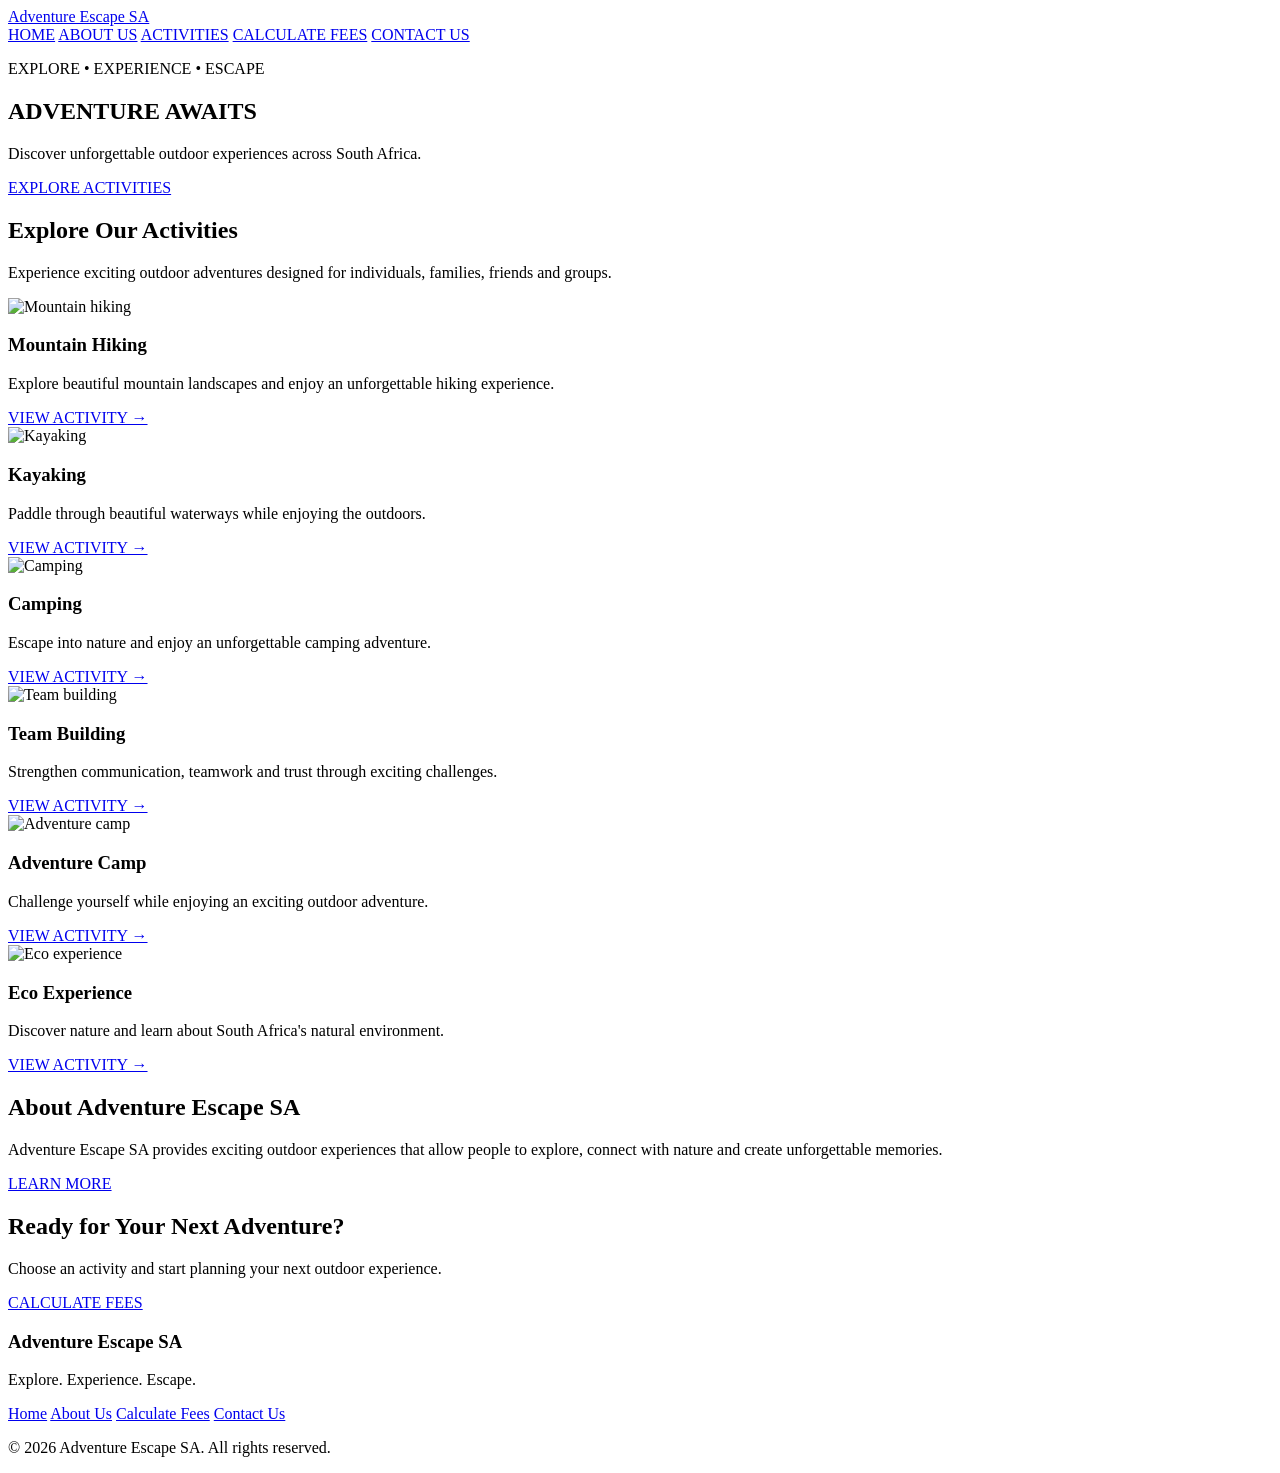
==== Website/Index.html @ 0a188a1a "added code for index screen" ====
<!DOCTYPE html>
<html lang="en">

<head>
    <meta charset="UTF-8">
    <meta name="viewport" content="width=device-width, initial-scale=1.0">

    <title>Adventure Escape SA | Home</title>

    <link rel="stylesheet" href="css/style.css">

    <link rel="preconnect" href="https://fonts.googleapis.com">
    <link rel="preconnect" href="https://fonts.gstatic.com" crossorigin>
    <link href="https://fonts.googleapis.com/css2?family=Poppins:wght@400;500;600;700&display=swap" rel="stylesheet">
</head>

<body>

    <!-- HEADER -->
    <header>
        <nav class="navbar">

            <a href="index.html" class="logo">
                Adventure Escape SA
            </a>

            <div class="nav-links">
                <a href="index.html">HOME</a>
                <a href="about.html">ABOUT US</a>
                <a href="mountain-hiking.html">ACTIVITIES</a>
                <a href="fees.html">CALCULATE FEES</a>
                <a href="contact.html">CONTACT US</a>
            </div>

        </nav>
    </header>


    <!-- HERO -->
    <main>

        <section class="hero">

            <div class="hero-content">

                <p class="hero-small">EXPLORE • EXPERIENCE • ESCAPE</p>

                <h1>ADVENTURE AWAITS</h1>

                <p>
                    Discover unforgettable outdoor experiences
                    across South Africa.
                </p>

                <a href="mountain-hiking.html" class="button">
                    EXPLORE ACTIVITIES
                </a>

            </div>

        </section>


        <!-- ACTIVITIES -->
        <section class="activities">

            <h2>Explore Our Activities</h2>

            <p class="section-intro">
                Experience exciting outdoor adventures designed
                for individuals, families, friends and groups.
            </p>


            <div class="activity-grid">

                <article class="activity-card">

                    <img src="images/mountain-hiking.jpg"
                         alt="Mountain hiking">

                    <div class="card-content">

                        <h3>Mountain Hiking</h3>

                        <p>
                            Explore beautiful mountain landscapes
                            and enjoy an unforgettable hiking experience.
                        </p>

                        <a href="mountain-hiking.html" class="card-link">
                            VIEW ACTIVITY →
                        </a>

                    </div>

                </article>


                <article class="activity-card">

                    <img src="images/kayaking.jpg"
                         alt="Kayaking">

                    <div class="card-content">

                        <h3>Kayaking</h3>

                        <p>
                            Paddle through beautiful waterways
                            while enjoying the outdoors.
                        </p>

                        <a href="#" class="card-link">
                            VIEW ACTIVITY →
                        </a>

                    </div>

                </article>


                <article class="activity-card">

                    <img src="images/camping.jpg"
                         alt="Camping">

                    <div class="card-content">

                        <h3>Camping</h3>

                        <p>
                            Escape into nature and enjoy an
                            unforgettable camping adventure.
                        </p>

                        <a href="#" class="card-link">
                            VIEW ACTIVITY →
                        </a>

                    </div>

                </article>


                <article class="activity-card">

                    <img src="images/team-building.jpg"
                         alt="Team building">

                    <div class="card-content">

                        <h3>Team Building</h3>

                        <p>
                            Strengthen communication, teamwork
                            and trust through exciting challenges.
                        </p>

                        <a href="#" class="card-link">
                            VIEW ACTIVITY →
                        </a>

                    </div>

                </article>


                <article class="activity-card">

                    <img src="images/adventure-camp.jpg"
                         alt="Adventure camp">

                    <div class="card-content">

                        <h3>Adventure Camp</h3>

                        <p>
                            Challenge yourself while enjoying
                            an exciting outdoor adventure.
                        </p>

                        <a href="#" class="card-link">
                            VIEW ACTIVITY →
                        </a>

                    </div>

                </article>


                <article class="activity-card">

                    <img src="images/eco-experience.jpg"
                         alt="Eco experience">

                    <div class="card-content">

                        <h3>Eco Experience</h3>

                        <p>
                            Discover nature and learn about
                            South Africa's natural environment.
                        </p>

                        <a href="#" class="card-link">
                            VIEW ACTIVITY →
                        </a>

                    </div>

                </article>

            </div>

        </section>


        <!-- ABOUT PREVIEW -->
        <section class="about-preview">

            <div class="content-width">

                <h2>About Adventure Escape SA</h2>

                <p>
                    Adventure Escape SA provides exciting outdoor
                    experiences that allow people to explore,
                    connect with nature and create unforgettable
                    memories.
                </p>

                <a href="about.html" class="button">
                    LEARN MORE
                </a>

            </div>

        </section>


        <!-- CALL TO ACTION -->
        <section class="cta">

            <h2>Ready for Your Next Adventure?</h2>

            <p>
                Choose an activity and start planning your
                next outdoor experience.
            </p>

            <a href="fees.html" class="button">
                CALCULATE FEES
            </a>

        </section>

    </main>


    <!-- FOOTER -->
    <footer>

        <h3>Adventure Escape SA</h3>

        <p>Explore. Experience. Escape.</p>

        <div class="footer-links">

            <a href="index.html">Home</a>
            <a href="about.html">About Us</a>
            <a href="fees.html">Calculate Fees</a>
            <a href="contact.html">Contact Us</a>

        </div>

        <p class="copyright">
            © 2026 Adventure Escape SA. All rights reserved.
        </p>

    </footer>

</body>
</html>
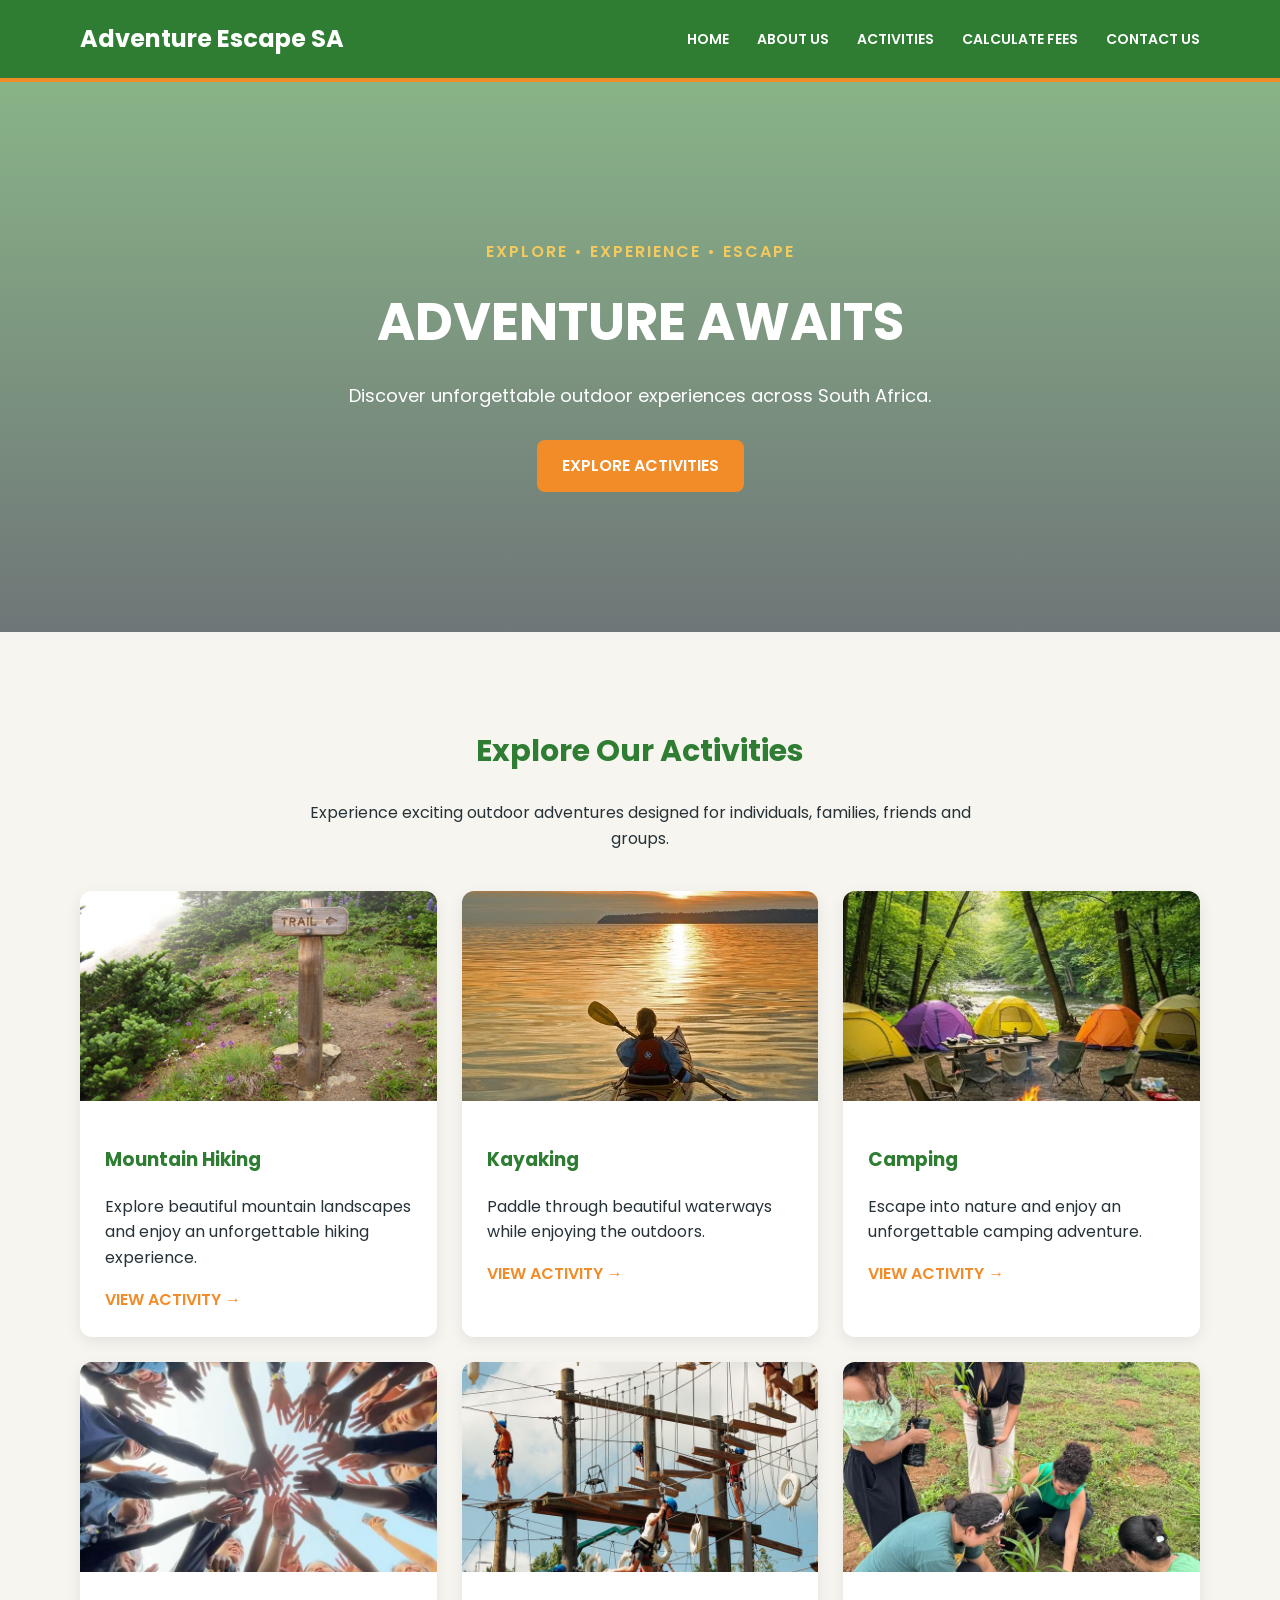
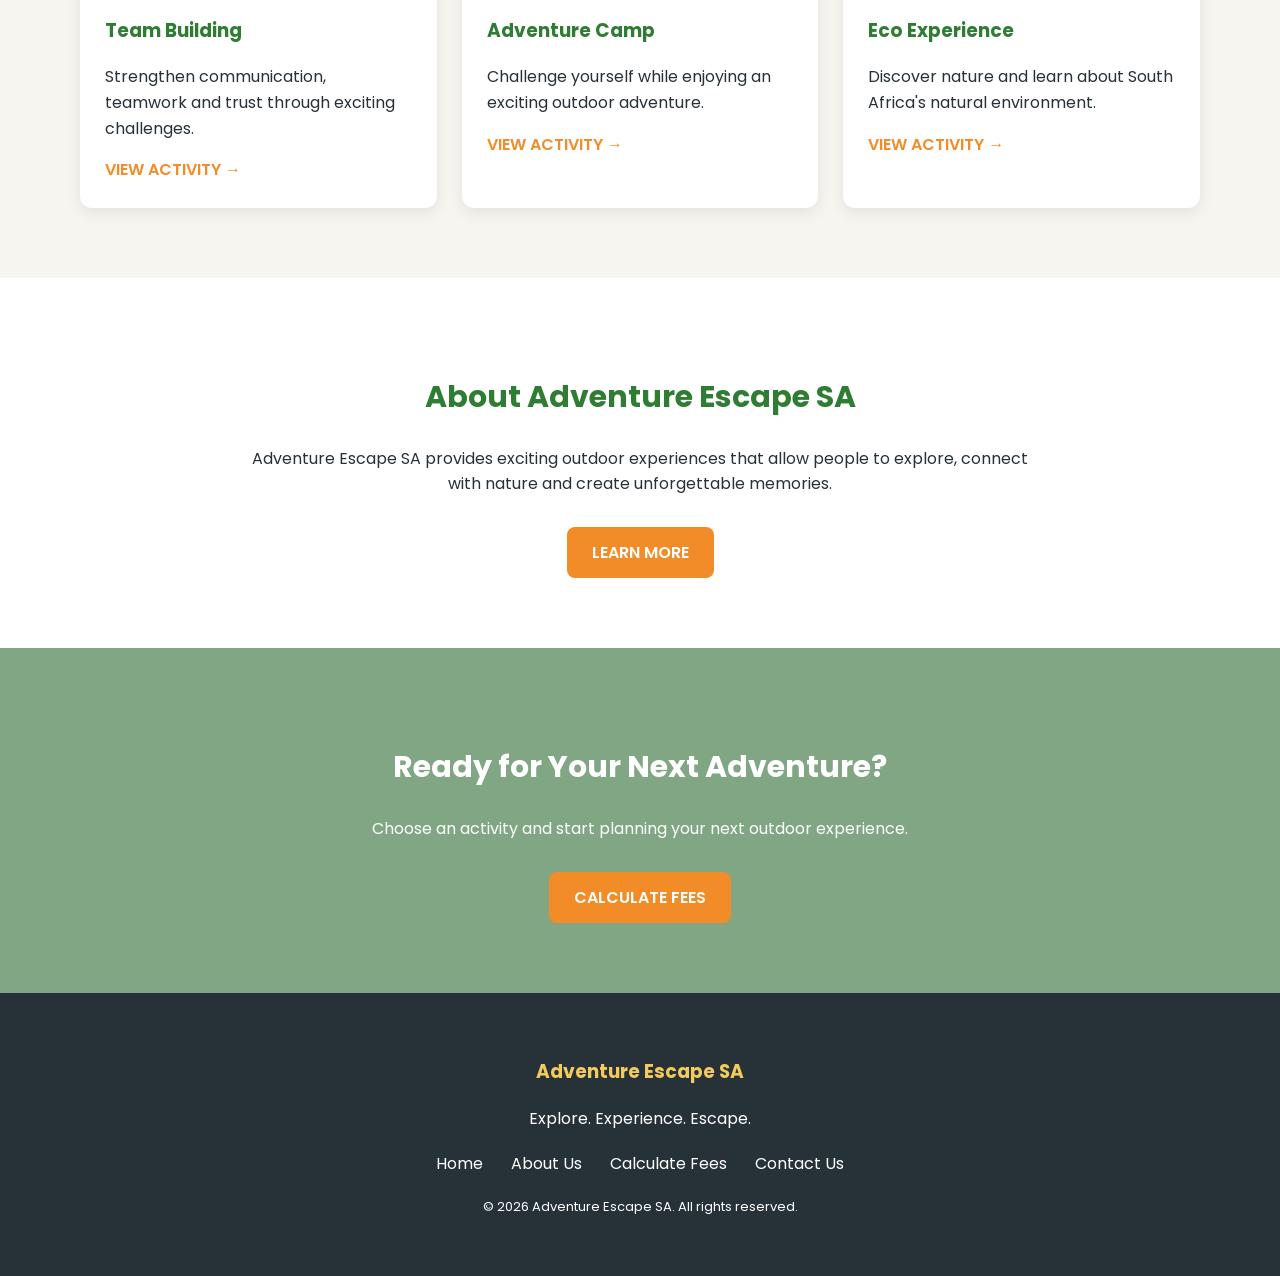
==== commit d0f20f58: "fixed page linking error" ====
--- a/Website/Index.html
+++ b/Website/Index.html
@@ -111,8 +111,8 @@
                             while enjoying the outdoors.
                         </p>
 
-                        <a href="#" class="card-link">
-                            VIEW ACTIVITY →
+                        <a href="kayaking.html" class="card-link">VIEW ACTIVITY → </a>
+                           
                         </a>
 
                     </div>
@@ -134,9 +134,10 @@
                             unforgettable camping adventure.
                         </p>
 
-                        <a href="#" class="card-link">
-                            VIEW ACTIVITY →
-                        </a>
+                        <a href="camping.html" class="card-link">
+    VIEW ACTIVITY →
+</a>
+                        
 
                     </div>
 
@@ -157,9 +158,10 @@
                             and trust through exciting challenges.
                         </p>
 
-                        <a href="#" class="card-link">
-                            VIEW ACTIVITY →
-                        </a>
+                        <a href="team-building.html" class="card-link">
+    VIEW ACTIVITY →
+</a>
+                        
 
                     </div>
 
@@ -180,9 +182,10 @@
                             an exciting outdoor adventure.
                         </p>
 
-                        <a href="#" class="card-link">
-                            VIEW ACTIVITY →
-                        </a>
+                      <a href="adventure-camp.html" class="card-link">
+    VIEW ACTIVITY →
+</a>
+                        
 
                     </div>
 
@@ -203,9 +206,10 @@
                             South Africa's natural environment.
                         </p>
 
-                        <a href="#" class="card-link">
-                            VIEW ACTIVITY →
-                        </a>
+                        <a href="eco-experience.html" class="card-link">
+    VIEW ACTIVITY →
+</a>
+                        
 
                     </div>
 
--- a/Website/css/style.css
+++ b/Website/css/style.css
@@ -0,0 +1,897 @@
+:root {
+    --forest-green: #2E7D32;
+    --sage-green: #81A684;
+    --adventure-orange: #F28C28;
+    --golden-sand: #F4C95D;
+    --off-white: #F7F5EF;
+    --charcoal: #263238;
+    --white: #FFFFFF;
+}
+
+
+
+
+* {
+    box-sizing: border-box;
+}
+
+html {
+    scroll-behavior: smooth;
+}
+
+body {
+    margin: 0;
+    font-family: "Poppins", sans-serif;
+    background-color: var(--off-white);
+    color: var(--charcoal);
+    line-height: 1.6;
+}
+
+img {
+    max-width: 100%;
+    display: block;
+}
+
+a {
+    text-decoration: none;
+    color: inherit;
+}
+
+
+
+  
+
+
+header {
+    background-color: var(--forest-green);
+    border-bottom: 4px solid var(--adventure-orange);
+}
+
+.navbar {
+    max-width: 1200px;
+    margin: auto;
+    padding: 20px 40px;
+
+    display: flex;
+    justify-content: space-between;
+    align-items: center;
+}
+
+.logo {
+    color: var(--white);
+    font-size: 24px;
+    font-weight: 700;
+}
+
+.nav-links {
+    display: flex;
+    gap: 28px;
+}
+
+.nav-links a {
+    color: var(--white);
+    font-size: 14px;
+    font-weight: 600;
+    transition: 0.3s;
+}
+
+.nav-links a:hover {
+    color: var(--golden-sand);
+}
+
+
+/* =========================================
+   BUTTON
+========================================= */
+
+.button {
+    display: inline-block;
+    background-color: var(--adventure-orange);
+    color: var(--white);
+
+    padding: 13px 25px;
+
+    border-radius: 8px;
+
+    font-weight: 600;
+
+    border: none;
+
+    cursor: pointer;
+
+    transition: 0.3s;
+}
+
+.button:hover {
+    background-color: var(--golden-sand);
+    color: var(--charcoal);
+}
+
+
+/* =========================================
+   HERO
+========================================= */
+
+.hero {
+    min-height: 550px;
+
+    background:
+        linear-gradient(
+            rgba(46, 125, 50, 0.55),
+            rgba(38, 50, 56, 0.65)
+        ),
+        url("../images/home.jpg");
+
+    background-size: cover;
+    background-position: center;
+
+    display: flex;
+    justify-content: center;
+    align-items: center;
+
+    text-align: center;
+}
+
+.hero-content {
+    max-width: 750px;
+    padding: 40px;
+}
+
+.hero-small {
+    color: var(--golden-sand);
+    font-weight: 600;
+    letter-spacing: 2px;
+}
+
+.hero h1 {
+    color: var(--white);
+    font-size: 52px;
+    margin: 10px 0;
+}
+
+.hero p:not(.hero-small) {
+    color: var(--white);
+    font-size: 18px;
+    margin-bottom: 30px;
+}
+
+
+/* =========================================
+   SECTION GENERAL
+========================================= */
+
+.activities,
+.about-section,
+.info-section,
+.values-section,
+.contact-section,
+.map-section,
+.fees-section,
+.activity-detail,
+.included-section,
+.bring-section,
+.related-section {
+    max-width: 1200px;
+    margin: auto;
+    padding: 70px 40px;
+}
+
+h2 {
+    color: var(--forest-green);
+    font-size: 30px;
+}
+
+.section-intro {
+    max-width: 700px;
+    margin: 0 auto 40px;
+    text-align: center;
+}
+
+
+/* =========================================
+   ACTIVITY CARDS
+========================================= */
+
+.activities {
+    text-align: center;
+}
+
+.activity-grid {
+    display: grid;
+
+    grid-template-columns:
+        repeat(3, 1fr);
+
+    gap: 25px;
+
+    margin-top: 40px;
+}
+
+.activity-card {
+    background-color: var(--white);
+
+    border-radius: 12px;
+
+    overflow: hidden;
+
+    box-shadow:
+        0 5px 15px rgba(0, 0, 0, 0.08);
+
+    text-align: left;
+
+    transition: 0.3s;
+}
+
+.activity-card:hover {
+    transform: translateY(-5px);
+}
+
+.activity-card img {
+    width: 100%;
+    height: 210px;
+    object-fit: cover;
+}
+
+.card-content {
+    padding: 25px;
+}
+
+.activity-card h3 {
+    color: var(--forest-green);
+}
+
+.card-link {
+    color: var(--adventure-orange);
+    font-weight: 600;
+}
+
+
+/* =========================================
+   ABOUT PREVIEW
+========================================= */
+
+.about-preview {
+    background-color: var(--white);
+    padding: 70px 40px;
+    text-align: center;
+}
+
+.content-width {
+    max-width: 800px;
+    margin: auto;
+}
+
+.about-preview p {
+    margin-bottom: 30px;
+}
+
+
+/* =========================================
+   CTA
+========================================= */
+
+.cta {
+    background-color: var(--sage-green);
+    padding: 70px 40px;
+    text-align: center;
+}
+
+.cta h2,
+.cta p {
+    color: var(--white);
+}
+
+.cta p {
+    margin-bottom: 30px;
+}
+
+
+/* =========================================
+   PAGE HEADER
+========================================= */
+
+.page-header {
+    background-color: var(--sage-green);
+
+    padding: 60px 40px;
+
+    text-align: center;
+}
+
+.page-header p {
+    color: var(--white);
+}
+
+.page-header h1 {
+    color: var(--white);
+    font-size: 38px;
+}
+
+
+/* =========================================
+   ABOUT PAGE
+========================================= */
+
+.about-section {
+    display: grid;
+
+    grid-template-columns:
+        1fr 1fr;
+
+    gap: 50px;
+
+    align-items: center;
+}
+
+.about-image img {
+    width: 100%;
+    height: 400px;
+
+    object-fit: cover;
+
+    border-radius: 12px;
+}
+
+.about-text p {
+    margin-bottom: 20px;
+}
+
+
+/* =========================================
+   INFO CARDS
+========================================= */
+
+.info-section {
+    display: grid;
+
+    grid-template-columns:
+        1fr 1fr;
+
+    gap: 30px;
+}
+
+.info-card {
+    background-color: var(--white);
+
+    padding: 35px;
+
+    border-radius: 12px;
+
+    box-shadow:
+        0 5px 15px rgba(0, 0, 0, 0.08);
+}
+
+.info-icon {
+    color: var(--golden-sand);
+    font-size: 30px;
+}
+
+
+/* =========================================
+   VALUES
+========================================= */
+
+.values-section {
+    text-align: center;
+}
+
+.values-grid {
+    display: grid;
+
+    grid-template-columns:
+        repeat(4, 1fr);
+
+    gap: 20px;
+}
+
+.value-card {
+    background-color: var(--white);
+
+    padding: 25px;
+
+    border-radius: 12px;
+}
+
+.value-card h3 {
+    color: var(--forest-green);
+}
+
+
+/* =========================================
+   CONTACT
+========================================= */
+
+.contact-section {
+    display: grid;
+
+    grid-template-columns:
+        1fr 1fr;
+
+    gap: 30px;
+}
+
+.contact-card {
+    background-color: var(--white);
+
+    padding: 35px;
+
+    border-radius: 12px;
+
+    box-shadow:
+        0 5px 15px rgba(0, 0, 0, 0.08);
+}
+
+.contact-card form {
+    display: flex;
+    flex-direction: column;
+}
+
+label {
+    margin-top: 15px;
+    margin-bottom: 6px;
+    font-weight: 600;
+}
+
+input,
+select,
+textarea {
+    width: 100%;
+
+    padding: 13px;
+
+    border: 1px solid #ddd;
+
+    border-radius: 7px;
+
+    font-family: "Poppins", sans-serif;
+
+    background-color: var(--white);
+}
+
+textarea {
+    resize: vertical;
+}
+
+.contact-card .button {
+    margin-top: 25px;
+}
+
+.contact-detail {
+    margin-bottom: 25px;
+}
+
+.contact-detail h3 {
+    color: var(--forest-green);
+    margin-bottom: 5px;
+}
+
+.contact-detail a {
+    color: var(--adventure-orange);
+}
+
+.social-links {
+    margin-top: 30px;
+}
+
+.social-links a {
+    display: inline-block;
+
+    margin-right: 15px;
+
+    color: var(--adventure-orange);
+
+    font-weight: 600;
+}
+
+
+/* =========================================
+   MAP
+========================================= */
+
+.map-section {
+    text-align: center;
+}
+
+.map-section iframe {
+    margin-top: 20px;
+    border-radius: 12px;
+}
+
+
+/* =========================================
+   FEES
+========================================= */
+
+.fees-section {
+    display: grid;
+
+    grid-template-columns:
+        2fr 1fr;
+
+    gap: 35px;
+}
+
+.fees-card,
+.fees-info {
+    background-color: var(--white);
+
+    padding: 35px;
+
+    border-radius: 12px;
+
+    box-shadow:
+        0 5px 15px rgba(0, 0, 0, 0.08);
+}
+
+.fees-card form {
+    display: flex;
+    flex-direction: column;
+}
+
+.fees-card .button {
+    margin-top: 25px;
+}
+
+.fee-note {
+    background-color: var(--sage-green);
+
+    color: var(--white);
+
+    padding: 20px;
+
+    margin-top: 25px;
+
+    border-radius: 10px;
+}
+
+.fee-note h3 {
+    color: var(--golden-sand);
+}
+
+.fee-note li {
+    margin-bottom: 8px;
+}
+
+
+/* =========================================
+   BREADCRUMB
+========================================= */
+
+.breadcrumb {
+    max-width: 1200px;
+
+    margin: auto;
+
+    padding: 25px 40px 0;
+}
+
+.breadcrumb a {
+    color: var(--adventure-orange);
+}
+
+.breadcrumb span {
+    color: var(--forest-green);
+}
+
+
+/* =========================================
+   INDIVIDUAL ACTIVITY
+========================================= */
+
+.activity-detail {
+    display: grid;
+
+    grid-template-columns:
+        1.2fr 1fr;
+
+    gap: 45px;
+
+    align-items: center;
+}
+
+.activity-image img {
+    width: 100%;
+
+    height: 500px;
+
+    object-fit: cover;
+
+    border-radius: 12px;
+}
+
+.activity-information {
+    background-color: var(--white);
+
+    padding: 35px;
+
+    border-radius: 12px;
+
+    box-shadow:
+        0 5px 15px rgba(0, 0, 0, 0.08);
+}
+
+.activity-information h1 {
+    color: var(--forest-green);
+
+    font-size: 36px;
+}
+
+.rating {
+    color: var(--golden-sand);
+
+    font-weight: 600;
+
+    margin-bottom: 20px;
+}
+
+.rating span {
+    color: var(--charcoal);
+
+    margin-left: 10px;
+
+    font-size: 13px;
+}
+
+.activity-details {
+    margin: 30px 0;
+}
+
+.activity-details div {
+    display: flex;
+
+    justify-content: space-between;
+
+    border-bottom: 1px solid #eee;
+
+    padding: 12px 0;
+}
+
+.activity-details strong {
+    color: var(--forest-green);
+}
+
+
+/* =========================================
+   INCLUDED
+========================================= */
+
+.included-section {
+    background-color: var(--sage-green);
+
+    max-width: none;
+
+    padding-left: max(40px, calc((100% - 1120px) / 2));
+    padding-right: max(40px, calc((100% - 1120px) / 2));
+}
+
+.included-section h2 {
+    color: var(--white);
+}
+
+.included-grid {
+    display: grid;
+
+    grid-template-columns:
+        repeat(3, 1fr);
+
+    gap: 20px;
+}
+
+.included-card {
+    background-color: var(--white);
+
+    padding: 25px;
+
+    border-radius: 10px;
+}
+
+.included-card h3 {
+    color: var(--forest-green);
+}
+
+
+/* =========================================
+   WHAT TO BRING
+========================================= */
+
+.bring-section {
+    text-align: center;
+}
+
+.bring-grid {
+    display: grid;
+
+    grid-template-columns:
+        repeat(4, 1fr);
+
+    gap: 20px;
+
+    margin-top: 30px;
+}
+
+.bring-card {
+    background-color: var(--white);
+
+    padding: 25px;
+
+    border-radius: 10px;
+
+    box-shadow:
+        0 4px 12px rgba(0, 0, 0, 0.06);
+}
+
+.bring-card h3 {
+    color: var(--forest-green);
+}
+
+
+/* =========================================
+   RELATED
+========================================= */
+
+.related-section {
+    text-align: center;
+}
+
+.related-grid {
+    display: grid;
+
+    grid-template-columns:
+        repeat(3, 1fr);
+
+    gap: 25px;
+}
+
+.related-card {
+    background-color: var(--white);
+
+    padding: 30px;
+
+    border-radius: 12px;
+
+    box-shadow:
+        0 5px 15px rgba(0, 0, 0, 0.08);
+
+    text-align: left;
+}
+
+.related-card h3 {
+    color: var(--forest-green);
+}
+
+.related-card strong {
+    color: var(--adventure-orange);
+}
+
+
+/* =========================================
+   FOOTER
+========================================= */
+
+footer {
+    background-color: var(--charcoal);
+
+    color: var(--white);
+
+    text-align: center;
+
+    padding: 45px 30px;
+}
+
+footer h3 {
+    color: var(--golden-sand);
+}
+
+.footer-links {
+    margin: 20px 0;
+}
+
+.footer-links a {
+    margin: 0 12px;
+
+    color: var(--white);
+}
+
+.footer-links a:hover {
+    color: var(--golden-sand);
+}
+
+.copyright {
+    font-size: 13px;
+}
+
+
+/* =========================================
+   RESPONSIVE DESIGN
+========================================= */
+
+@media (max-width: 900px) {
+
+    .navbar {
+        flex-direction: column;
+        gap: 20px;
+    }
+
+    .nav-links {
+        flex-wrap: wrap;
+        justify-content: center;
+    }
+
+    .activity-grid {
+        grid-template-columns: repeat(2, 1fr);
+    }
+
+    .about-section,
+    .info-section,
+    .contact-section,
+    .fees-section,
+    .activity-detail {
+        grid-template-columns: 1fr;
+    }
+
+    .values-grid {
+        grid-template-columns: repeat(2, 1fr);
+    }
+
+    .bring-grid {
+        grid-template-columns: repeat(2, 1fr);
+    }
+
+    .included-grid {
+        grid-template-columns: repeat(2, 1fr);
+    }
+}
+
+
+@media (max-width: 600px) {
+
+    .navbar {
+        padding: 20px;
+    }
+
+    .nav-links {
+        gap: 12px;
+    }
+
+    .nav-links a {
+        font-size: 12px;
+    }
+
+    .hero {
+        min-height: 450px;
+    }
+
+    .hero h1 {
+        font-size: 36px;
+    }
+
+    .activities,
+    .about-section,
+    .info-section,
+    .values-section,
+    .contact-section,
+    .map-section,
+    .fees-section,
+    .activity-detail,
+    .bring-section,
+    .related-section {
+        padding: 50px 20px;
+    }
+
+    .activity-grid,
+    .values-grid,
+    .included-grid,
+    .bring-grid,
+    .related-grid {
+        grid-template-columns: 1fr;
+    }
+
+    .page-header h1 {
+        font-size: 30px;
+    }
+
+    .activity-image img {
+        height: 350px;
+    }
+
+}
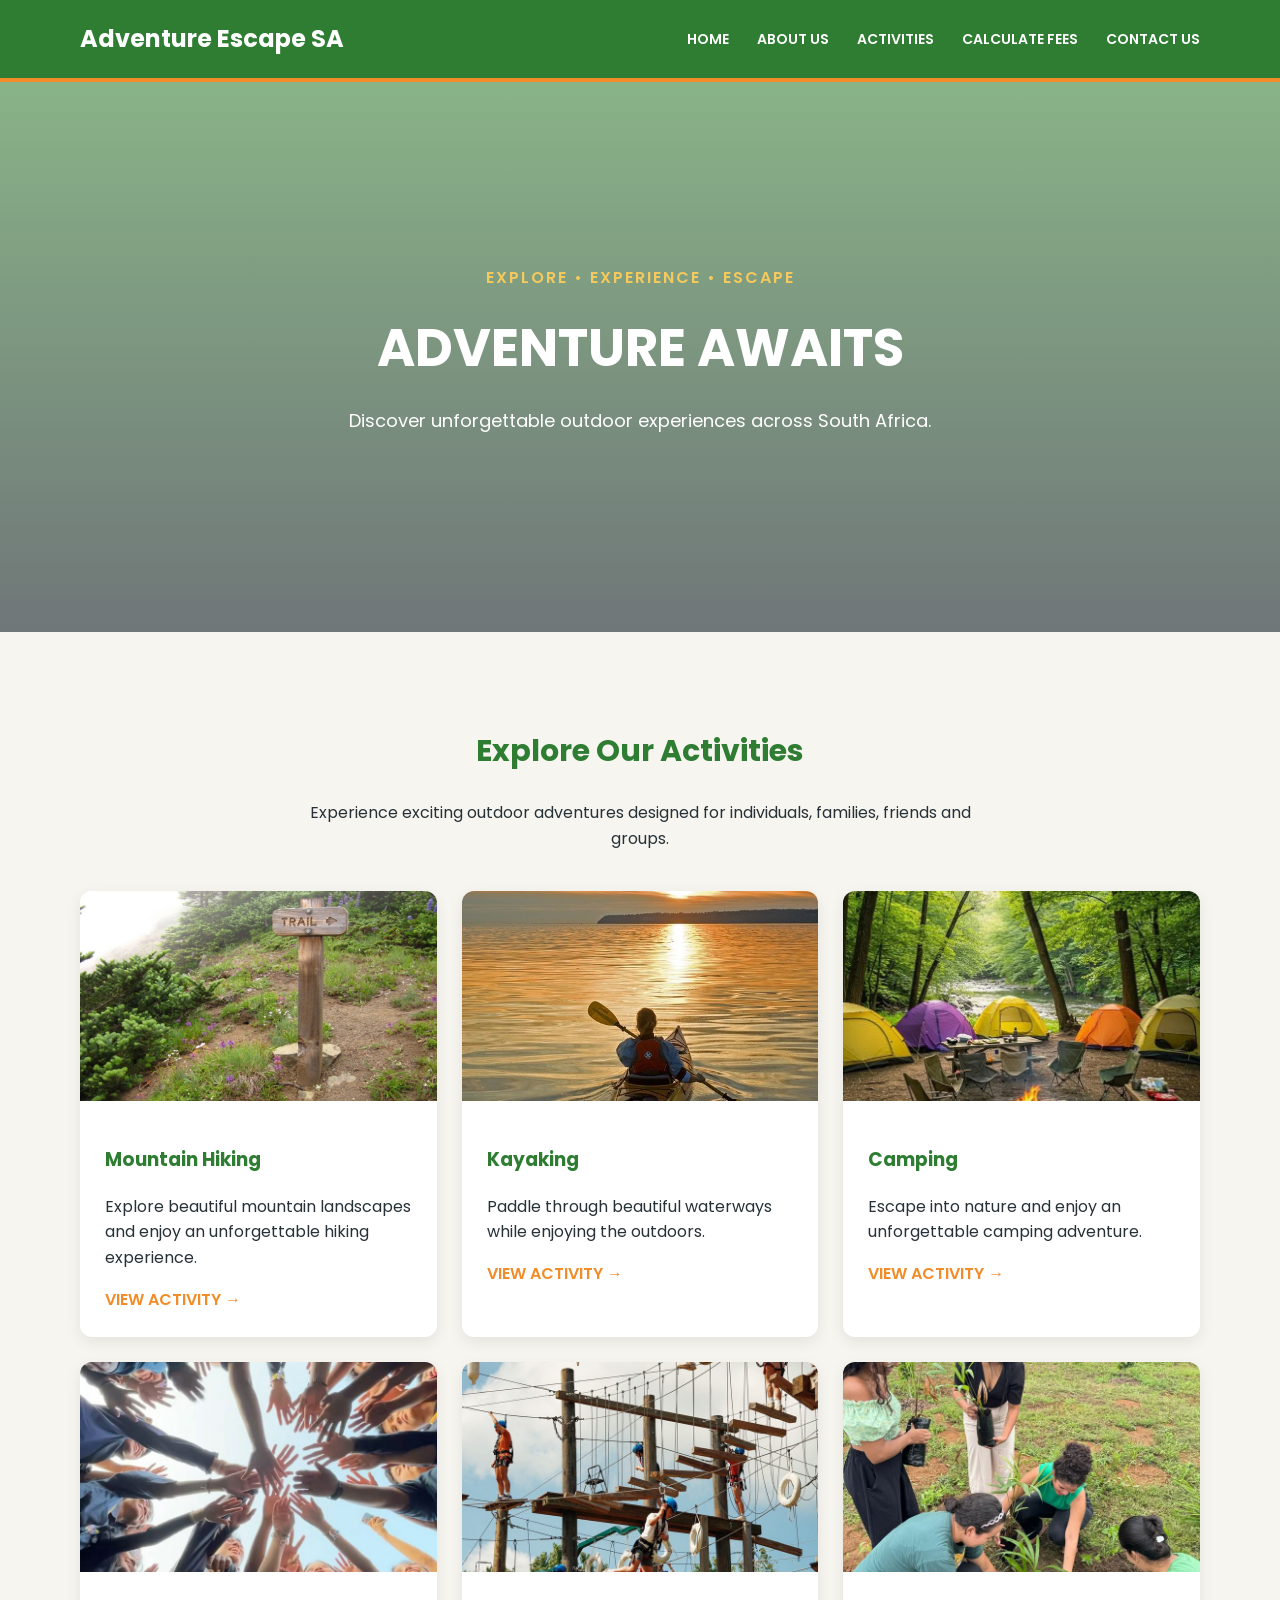
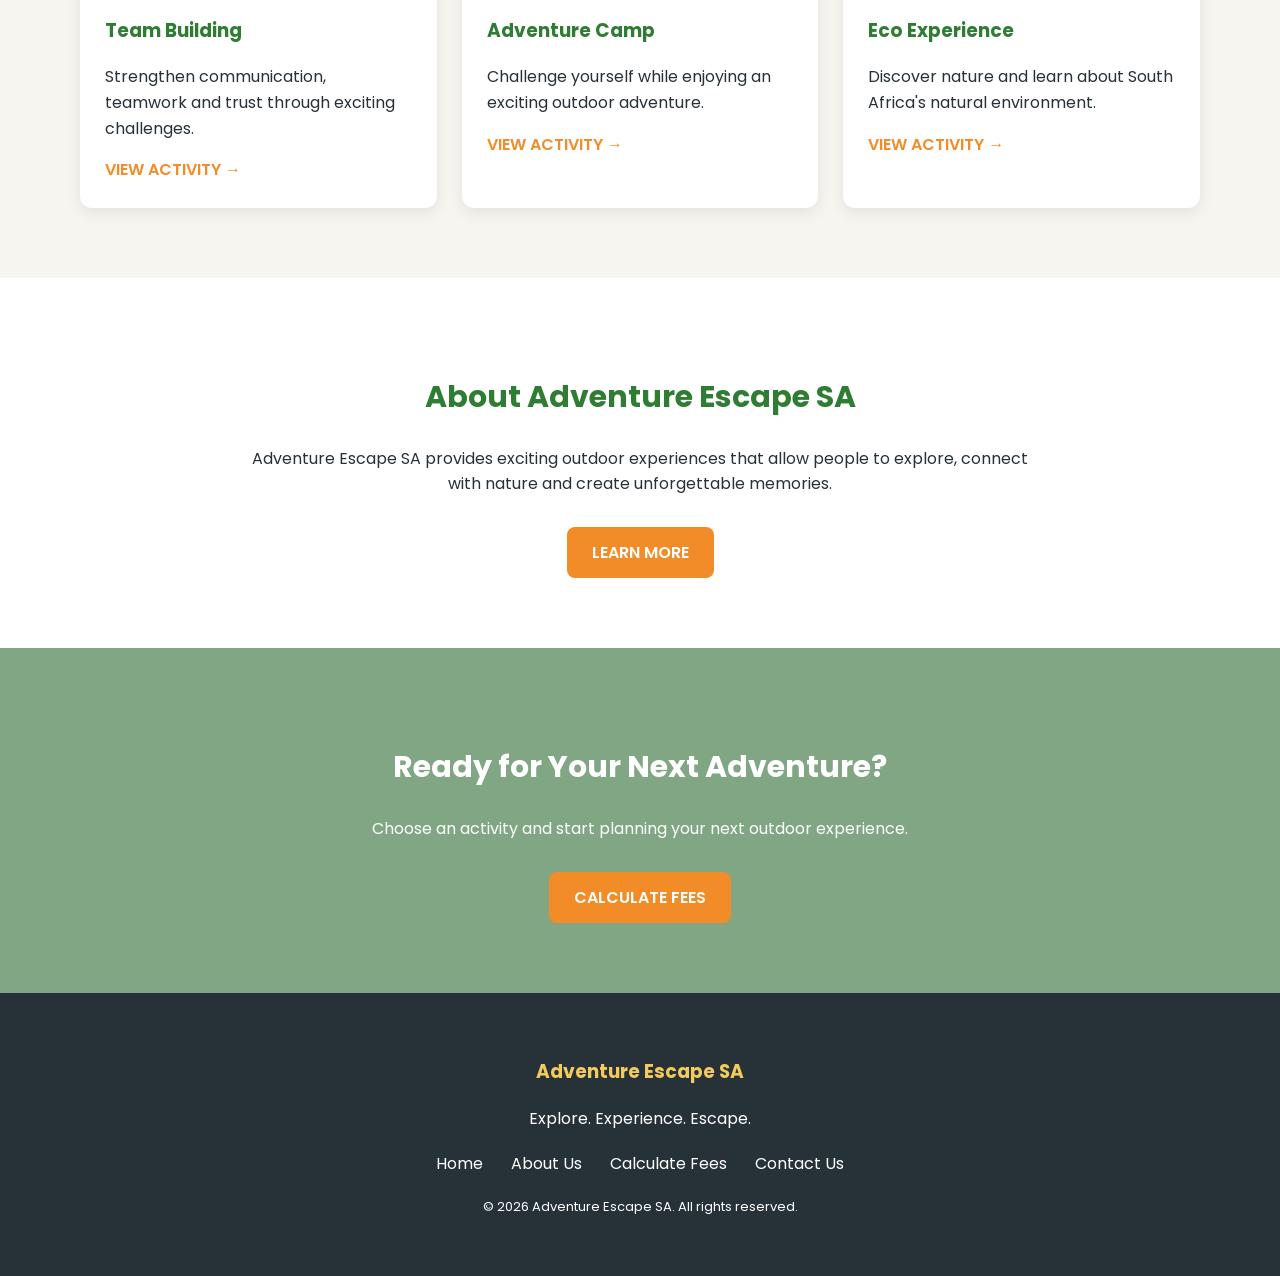
==== commit 9701ed83: "changed map details" ====
--- a/Website/Index.html
+++ b/Website/Index.html
@@ -52,10 +52,6 @@
                     across South Africa.
                 </p>
 
-                <a href="mountain-hiking.html" class="button">
-                    EXPLORE ACTIVITIES
-                </a>
-
             </div>
 
         </section>
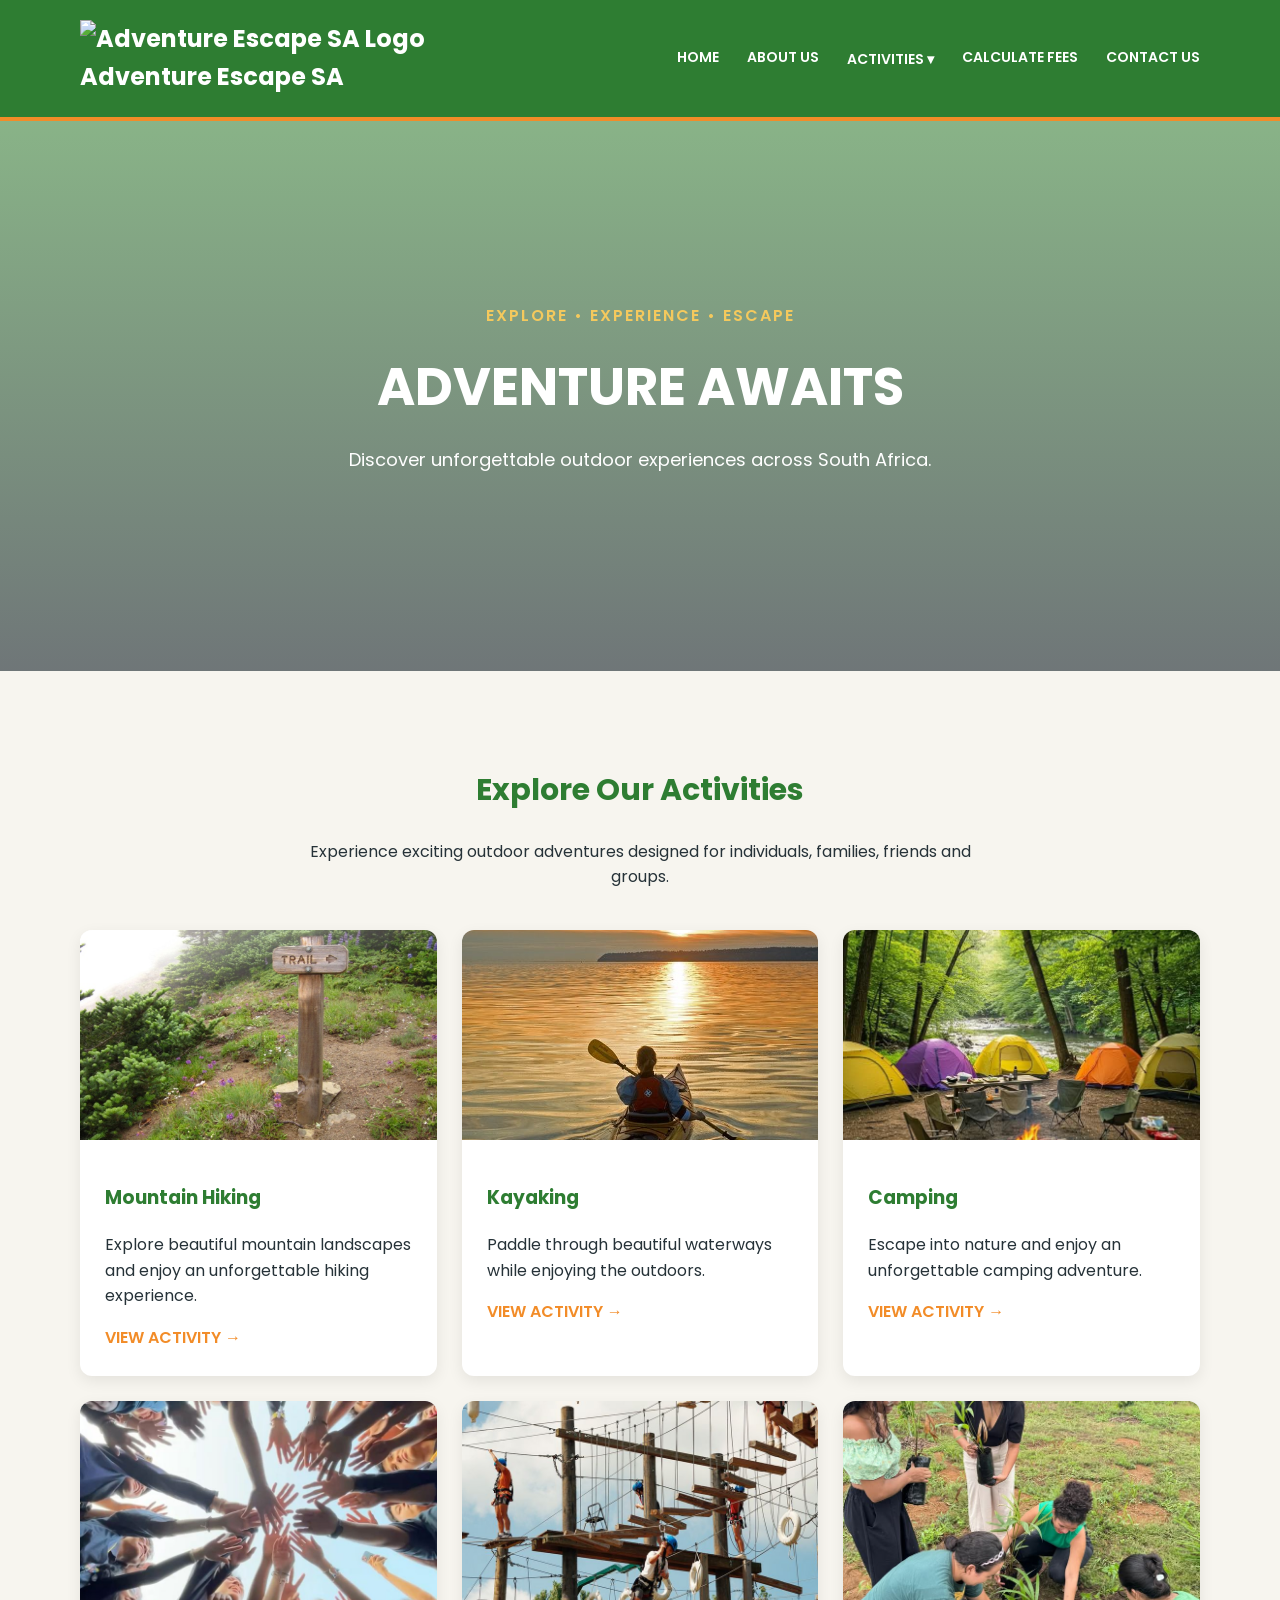
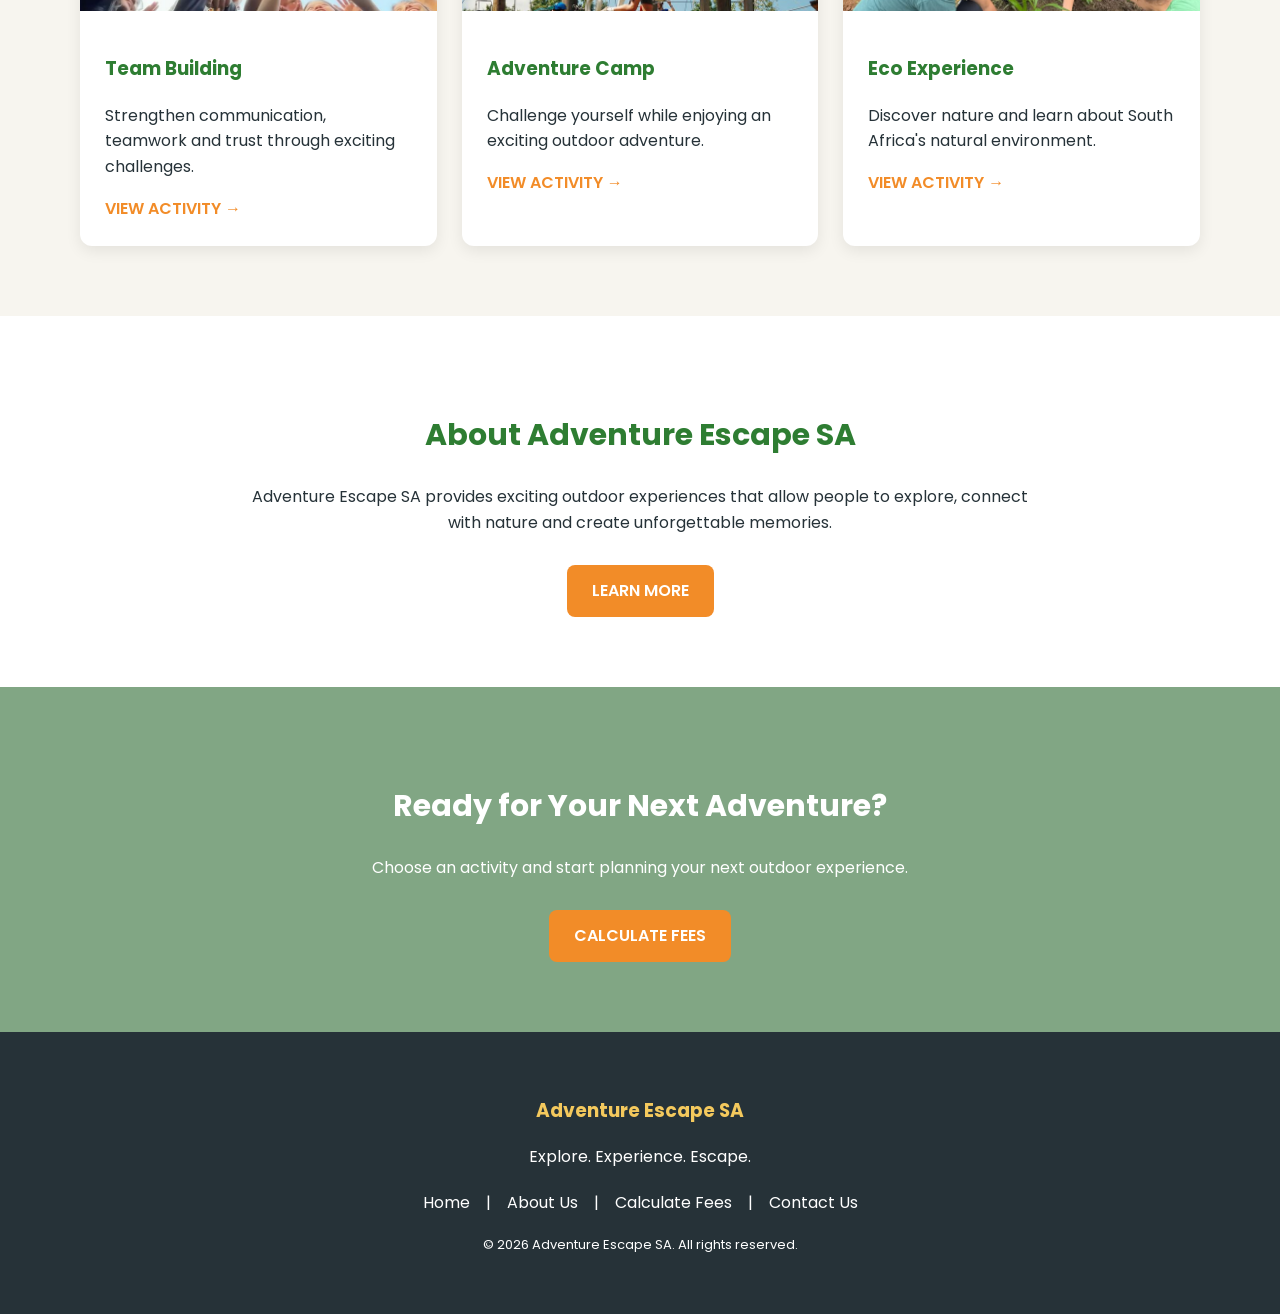
==== commit 1aa0de42: "Updated code, css and js" ====
--- a/Website/Index.html
+++ b/Website/Index.html
@@ -4,7 +4,6 @@
 <head>
     <meta charset="UTF-8">
     <meta name="viewport" content="width=device-width, initial-scale=1.0">
-
     <title>Adventure Escape SA | Home</title>
 
     <link rel="stylesheet" href="css/style.css">
@@ -19,30 +18,46 @@
     <!-- HEADER -->
     <header>
         <nav class="navbar">
-
             <a href="index.html" class="logo">
+                <img src="images/logo.png" alt="Adventure Escape SA Logo" class="logo-img">
                 Adventure Escape SA
             </a>
 
+            <!-- MOBILE HAMBURGER BUTTON -->
+            <div class="menu-toggle" id="mobile-menu">
+                <span class="bar"></span>
+                <span class="bar"></span>
+                <span class="bar"></span>
+            </div>
+
+            <!-- NAVIGATION LINKS WITH DROPDOWN -->
             <div class="nav-links">
                 <a href="index.html">HOME</a>
                 <a href="about.html">ABOUT US</a>
-                <a href="mountain-hiking.html">ACTIVITIES</a>
+                
+                <!-- DROPDOWN MENU -->
+                <div class="dropdown">
+                    <a href="mountain-hiking.html" class="dropbtn">ACTIVITIES ▾</a>
+                    <div class="dropdown-content">
+                        <a href="mountain-hiking.html">Mountain Hiking</a>
+                        <a href="kayaking.html">Kayaking</a>
+                        <a href="camping.html">Camping</a>
+                        <a href="team-building.html">Team Building</a>
+                        <a href="adventure-camp.html">Adventure Camp</a>
+                        <a href="eco-experience.html">Eco Experience</a>
+                    </div>
+                </div>
+
                 <a href="fees.html">CALCULATE FEES</a>
                 <a href="contact.html">CONTACT US</a>
             </div>
-
         </nav>
     </header>
 
-
     <!-- HERO -->
     <main>
-
         <section class="hero">
-
             <div class="hero-content">
-
                 <p class="hero-small">EXPLORE • EXPERIENCE • ESCAPE</p>
 
                 <h1>ADVENTURE AWAITS</h1>
@@ -51,234 +66,137 @@
                     Discover unforgettable outdoor experiences
                     across South Africa.
                 </p>
-
-            </div>
-
-        </section>
-
+            </div>
+        </section>
 
         <!-- ACTIVITIES -->
         <section class="activities">
-
-            <h2>Explore Our Activities</h2>
-
-            <p class="section-intro">
-                Experience exciting outdoor adventures designed
-                for individuals, families, friends and groups.
-            </p>
-
+            <div class="section-intro">
+                <h2>Explore Our Activities</h2>
+                <p>
+                    Experience exciting outdoor adventures designed
+                    for individuals, families, friends and groups.
+                </p>
+            </div>
 
             <div class="activity-grid">
-
-                <article class="activity-card">
-
-                    <img src="images/mountain-hiking.jpg"
-                         alt="Mountain hiking">
-
-                    <div class="card-content">
-
+                <article class="activity-card">
+                    <img src="images/mountain-hiking.jpg" alt="Mountain Hiking">
+                    <div class="card-content">
                         <h3>Mountain Hiking</h3>
-
                         <p>
                             Explore beautiful mountain landscapes
                             and enjoy an unforgettable hiking experience.
                         </p>
-
-                        <a href="mountain-hiking.html" class="card-link">
-                            VIEW ACTIVITY →
-                        </a>
-
-                    </div>
-
-                </article>
-
-
-                <article class="activity-card">
-
-                    <img src="images/kayaking.jpg"
-                         alt="Kayaking">
-
-                    <div class="card-content">
-
+                        <a href="mountain-hiking.html" class="card-link">VIEW ACTIVITY &rarr;</a>
+                    </div>
+                </article>
+
+                <article class="activity-card">
+                    <img src="images/kayaking.jpg" alt="Kayaking">
+                    <div class="card-content">
                         <h3>Kayaking</h3>
-
                         <p>
                             Paddle through beautiful waterways
                             while enjoying the outdoors.
                         </p>
-
-                        <a href="kayaking.html" class="card-link">VIEW ACTIVITY → </a>
-                           
-                        </a>
-
-                    </div>
-
-                </article>
-
-
-                <article class="activity-card">
-
-                    <img src="images/camping.jpg"
-                         alt="Camping">
-
-                    <div class="card-content">
-
+                        <a href="kayaking.html" class="card-link">VIEW ACTIVITY &rarr;</a>
+                    </div>
+                </article>
+
+                <article class="activity-card">
+                    <img src="images/camping.jpg" alt="Camping">
+                    <div class="card-content">
                         <h3>Camping</h3>
-
                         <p>
                             Escape into nature and enjoy an
                             unforgettable camping adventure.
                         </p>
-
-                        <a href="camping.html" class="card-link">
-    VIEW ACTIVITY →
-</a>
-                        
-
-                    </div>
-
-                </article>
-
-
-                <article class="activity-card">
-
-                    <img src="images/team-building.jpg"
-                         alt="Team building">
-
-                    <div class="card-content">
-
+                        <a href="camping.html" class="card-link">VIEW ACTIVITY &rarr;</a>
+                    </div>
+                </article>
+
+                <article class="activity-card">
+                    <img src="images/team-building.jpg" alt="Team Building">
+                    <div class="card-content">
                         <h3>Team Building</h3>
-
                         <p>
                             Strengthen communication, teamwork
                             and trust through exciting challenges.
                         </p>
-
-                        <a href="team-building.html" class="card-link">
-    VIEW ACTIVITY →
-</a>
-                        
-
-                    </div>
-
-                </article>
-
-
-                <article class="activity-card">
-
-                    <img src="images/adventure-camp.jpg"
-                         alt="Adventure camp">
-
-                    <div class="card-content">
-
+                        <a href="team-building.html" class="card-link">VIEW ACTIVITY &rarr;</a>
+                    </div>
+                </article>
+
+                <article class="activity-card">
+                    <img src="images/adventure-camp.jpg" alt="Adventure Camp">
+                    <div class="card-content">
                         <h3>Adventure Camp</h3>
-
                         <p>
                             Challenge yourself while enjoying
                             an exciting outdoor adventure.
                         </p>
-
-                      <a href="adventure-camp.html" class="card-link">
-    VIEW ACTIVITY →
-</a>
-                        
-
-                    </div>
-
-                </article>
-
-
-                <article class="activity-card">
-
-                    <img src="images/eco-experience.jpg"
-                         alt="Eco experience">
-
-                    <div class="card-content">
-
+                        <a href="adventure-camp.html" class="card-link">VIEW ACTIVITY &rarr;</a>
+                    </div>
+                </article>
+
+                <article class="activity-card">
+                    <img src="images/eco-experience.jpg" alt="Eco Experience">
+                    <div class="card-content">
                         <h3>Eco Experience</h3>
-
                         <p>
                             Discover nature and learn about
                             South Africa's natural environment.
                         </p>
-
-                        <a href="eco-experience.html" class="card-link">
-    VIEW ACTIVITY →
-</a>
-                        
-
-                    </div>
-
-                </article>
-
-            </div>
-
-        </section>
-
+                        <a href="eco-experience.html" class="card-link">VIEW ACTIVITY &rarr;</a>
+                    </div>
+                </article>
+            </div>
+        </section>
 
         <!-- ABOUT PREVIEW -->
         <section class="about-preview">
-
             <div class="content-width">
-
                 <h2>About Adventure Escape SA</h2>
-
                 <p>
                     Adventure Escape SA provides exciting outdoor
                     experiences that allow people to explore,
                     connect with nature and create unforgettable
                     memories.
                 </p>
-
-                <a href="about.html" class="button">
-                    LEARN MORE
-                </a>
-
-            </div>
-
-        </section>
-
+                <a href="about.html" class="button">LEARN MORE</a>
+            </div>
+        </section>
 
         <!-- CALL TO ACTION -->
         <section class="cta">
-
             <h2>Ready for Your Next Adventure?</h2>
-
             <p>
                 Choose an activity and start planning your
                 next outdoor experience.
             </p>
-
-            <a href="fees.html" class="button">
-                CALCULATE FEES
-            </a>
-
-        </section>
-
+            <a href="fees.html" class="button">CALCULATE FEES</a>
+        </section>
     </main>
-
 
     <!-- FOOTER -->
     <footer>
-
         <h3>Adventure Escape SA</h3>
-
         <p>Explore. Experience. Escape.</p>
 
         <div class="footer-links">
-
-            <a href="index.html">Home</a>
-            <a href="about.html">About Us</a>
-            <a href="fees.html">Calculate Fees</a>
+            <a href="index.html">Home</a> |
+            <a href="about.html">About Us</a> |
+            <a href="fees.html">Calculate Fees</a> |
             <a href="contact.html">Contact Us</a>
-
         </div>
 
         <p class="copyright">
-            © 2026 Adventure Escape SA. All rights reserved.
+            &copy; 2026 Adventure Escape SA. All rights reserved.
         </p>
-
     </footer>
 
+    <script src="js/script.js"></script>
 </body>
+
 </html>
--- a/Website/css/style.css
+++ b/Website/css/style.css
@@ -290,13 +290,20 @@
    PAGE HEADER
 ========================================= */
 
+
 .page-header {
-    background-color: var(--sage-green);
-
+    background-image: linear-gradient(
+        rgba(38, 50, 56, 0.45),
+        rgba(38, 50, 56, 0.45)
+    ), url("../images/background.jpg");
+    background-size: cover;
+    background-position: center;
+    background-repeat: no-repeat;
     padding: 60px 40px;
-
     text-align: center;
-}
+    color: var(--white);
+}
+
 
 .page-header p {
     color: var(--white);
@@ -894,4 +901,104 @@
         height: 350px;
     }
 
+}
+
+/* Styling for active menu link */
+.nav-links a.active {
+    color: #ff6b35; /* Change to your brand's highlight color */
+    font-weight: 700;
+    border-bottom: 2px solid #ff6b35;
+}
+
+/* Hide hamburger by default on desktop */
+.menu-toggle {
+    display: none;
+    cursor: pointer;
+    flex-direction: column;
+    gap: 5px;
+}
+
+.menu-toggle .bar {
+    width: 25px;
+    height: 3px;
+    background-color: #333;
+    transition: 0.3s;
+}
+
+/* Responsive Styling for Mobile Devices */
+@media screen and (max-width: 768px) {
+    .menu-toggle {
+        display: flex; /* Show hamburger on mobile */
+    }
+
+    .nav-links {
+        display: none; /* Hide standard links by default */
+        flex-direction: column;
+        position: absolute;
+        top: 70px;
+        left: 0;
+        width: 100%;
+        background-color: #ffffff;
+        box-shadow: 0 4px 6px rgba(0,0,0,0.1);
+        text-align: center;
+        padding: 20px 0;
+    }
+
+    /* Active state toggled via JavaScript */
+    .nav-links.active {
+        display: flex;
+    }
+
+    .nav-links a {
+        padding: 10px 0;
+        display: block;
+    }
+}
+
+/* --- DROPDOWN MENU STYLING --- */
+.dropdown {
+    position: relative;
+    display: inline-block;
+}
+
+.dropdown-content {
+    display: none;
+    position: absolute;
+    background-color: #ffffff;
+    min-width: 180px;
+    box-shadow: 0px 8px 16px rgba(0,0,0,0.1);
+    z-index: 1000;
+    text-align: left;
+    border-radius: 4px;
+    top: 100%;
+    left: 0;
+}
+
+.dropdown-content a {
+    color: #333;
+    padding: 10px 15px;
+    text-decoration: none;
+    display: block;
+    font-size: 0.9rem;
+}
+
+.dropdown-content a:hover {
+    background-color: #f1f1f1;
+    color: #007bff;
+}
+
+/* Show dropdown on hover (Desktop) */
+.dropdown:hover .dropdown-content {
+    display: block;
+}
+
+/* Mobile adjustments */
+@media screen and (max-width: 768px) {
+    .dropdown-content {
+        position: static;
+        box-shadow: none;
+        background-color: #f9f9f9;
+        width: 100%;
+        text-align: center;
+    }
 }
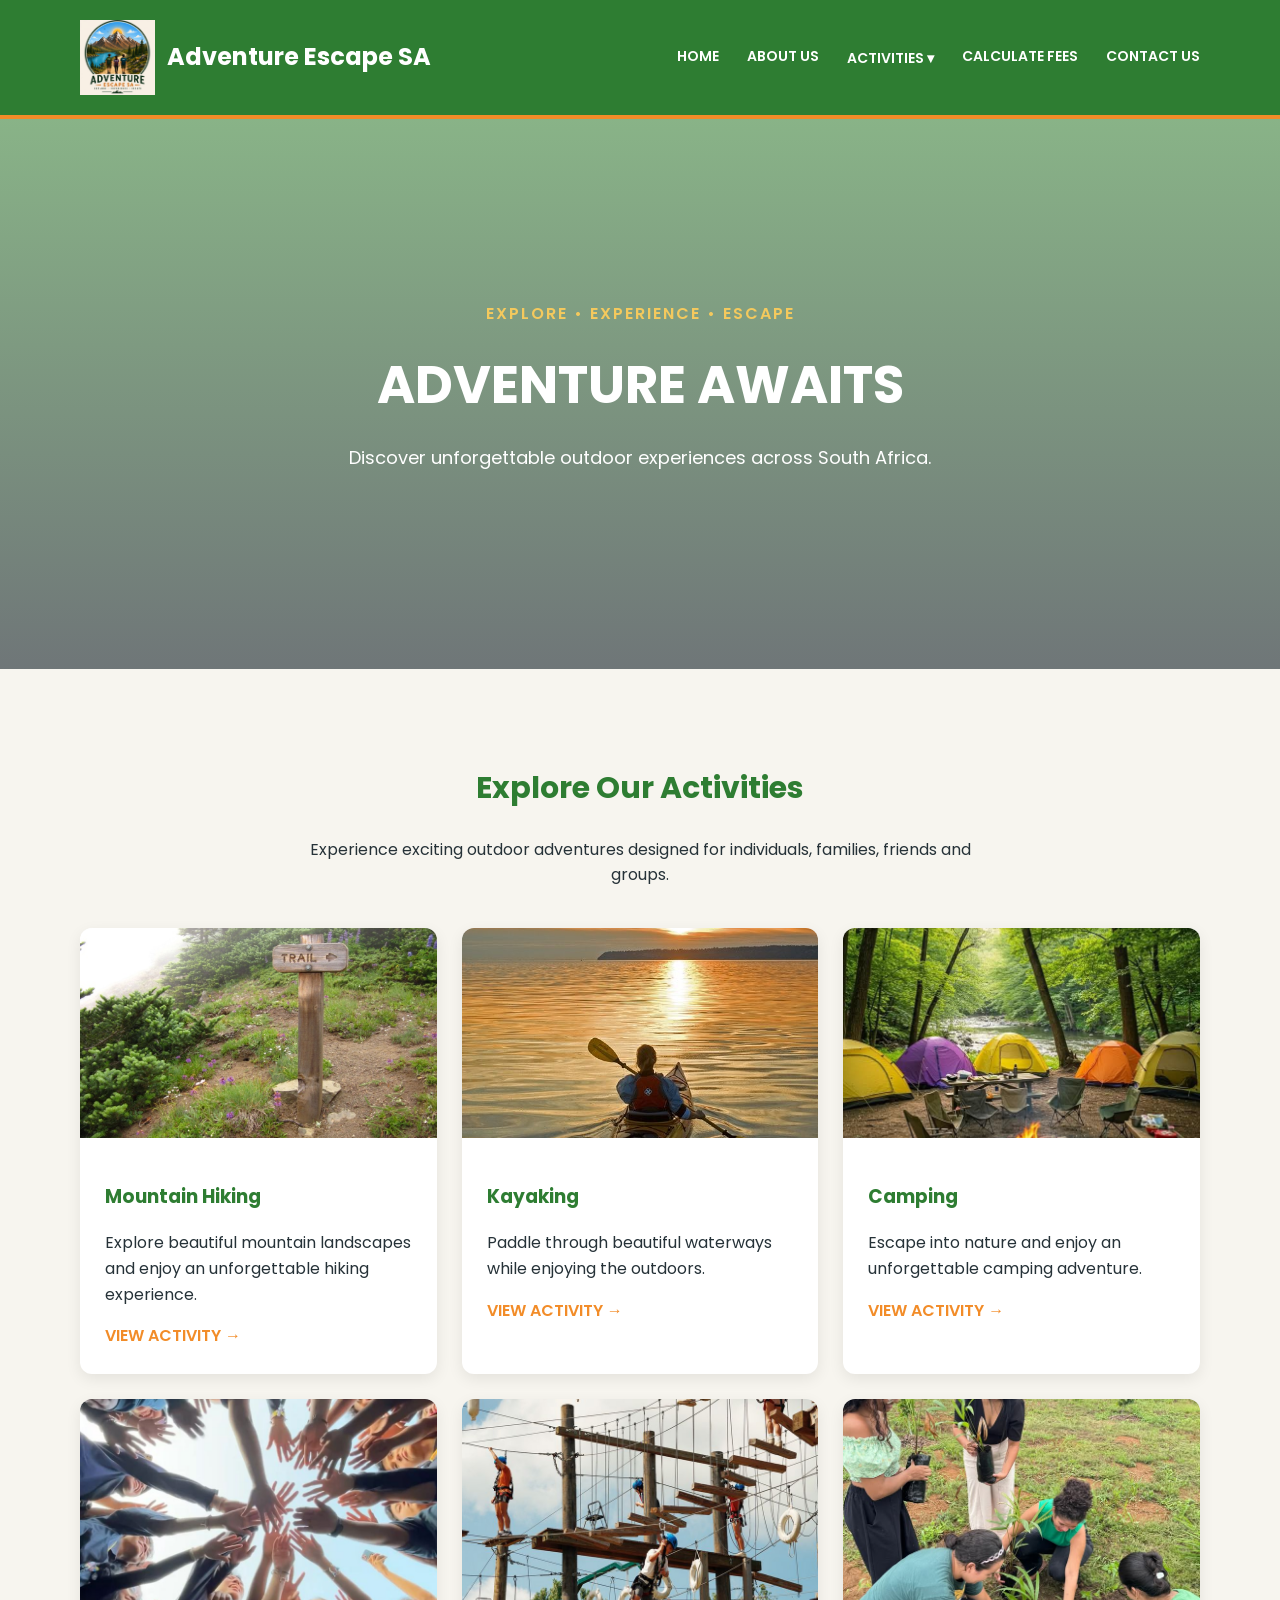
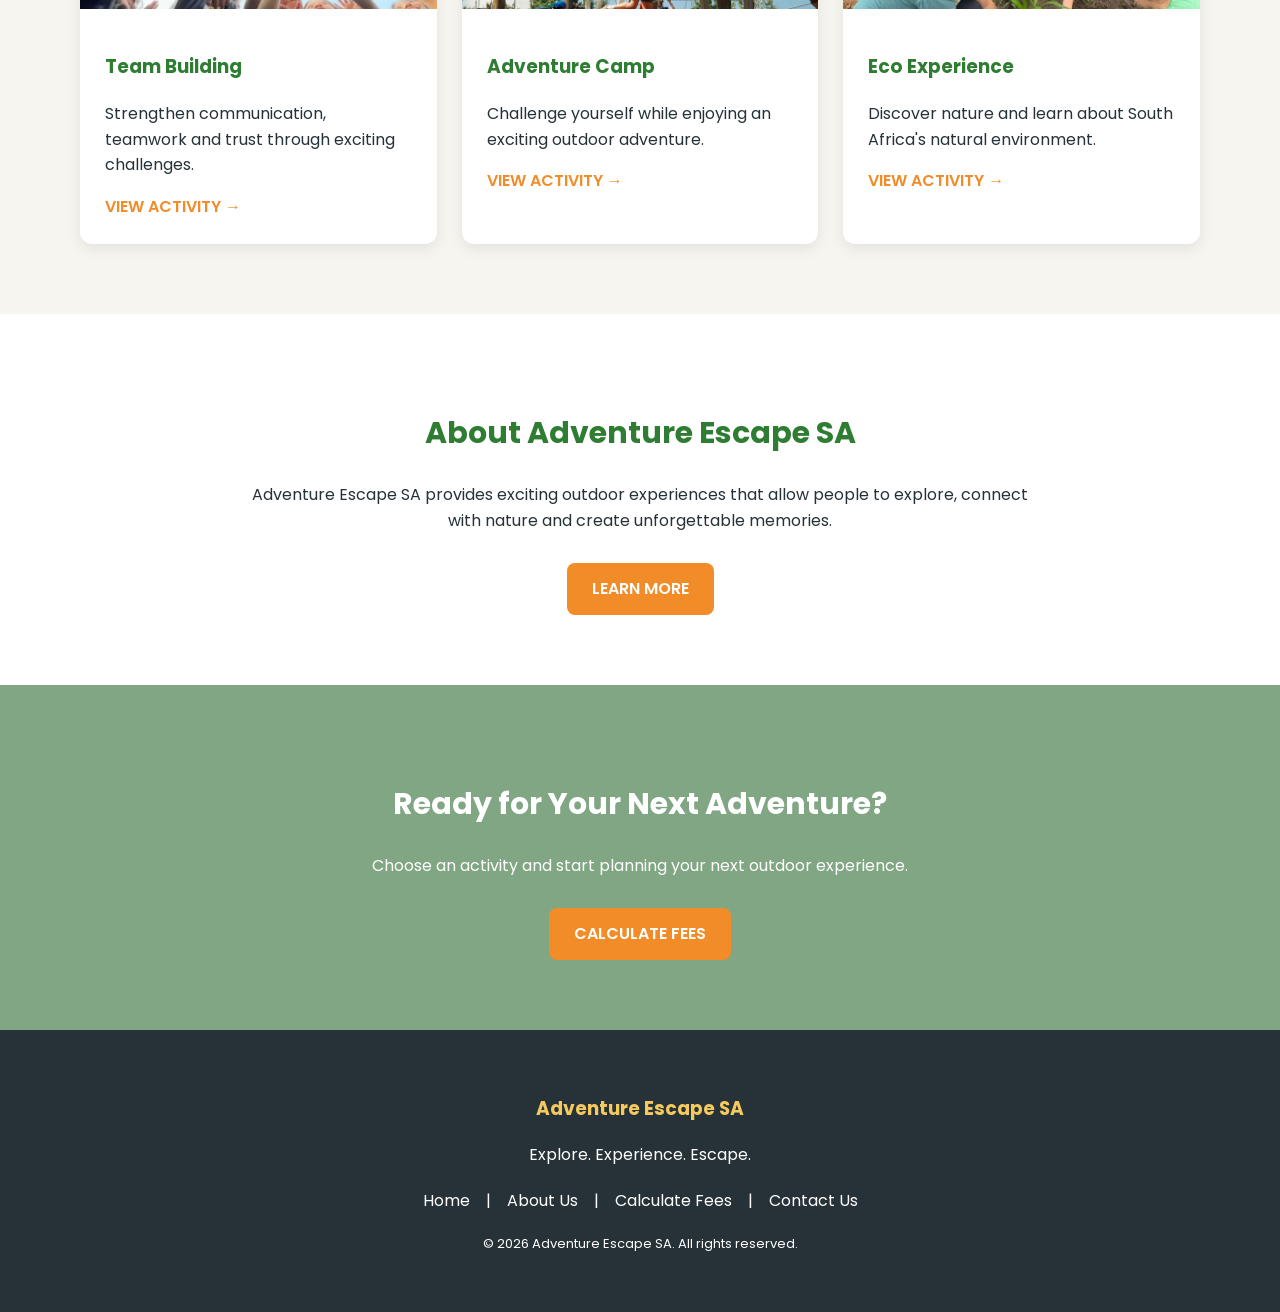
==== commit 11572069: "Updated css" ====
--- a/Website/Index.html
+++ b/Website/Index.html
@@ -19,7 +19,7 @@
     <header>
         <nav class="navbar">
             <a href="index.html" class="logo">
-                <img src="images/logo.png" alt="Adventure Escape SA Logo" class="logo-img">
+                <img src="images/logo.jpg" alt="Adventure Escape SA Logo" class="logo-img">
                 Adventure Escape SA
             </a>
 
--- a/Website/css/style.css
+++ b/Website/css/style.css
@@ -1001,4 +1001,22 @@
         width: 100%;
         text-align: center;
     }
-}+}
+
+
+
+.logo {
+    display: flex;
+    align-items: center;
+    gap: 12px;
+    text-decoration: none;
+}
+
+.logo img,
+.logo-img {
+    height: 75px; /* Adjust this number higher (e.g. 85px or 95px) if you want it even bigger */
+    width: auto;
+    object-fit: contain;
+    display: inline-block;
+}
+
